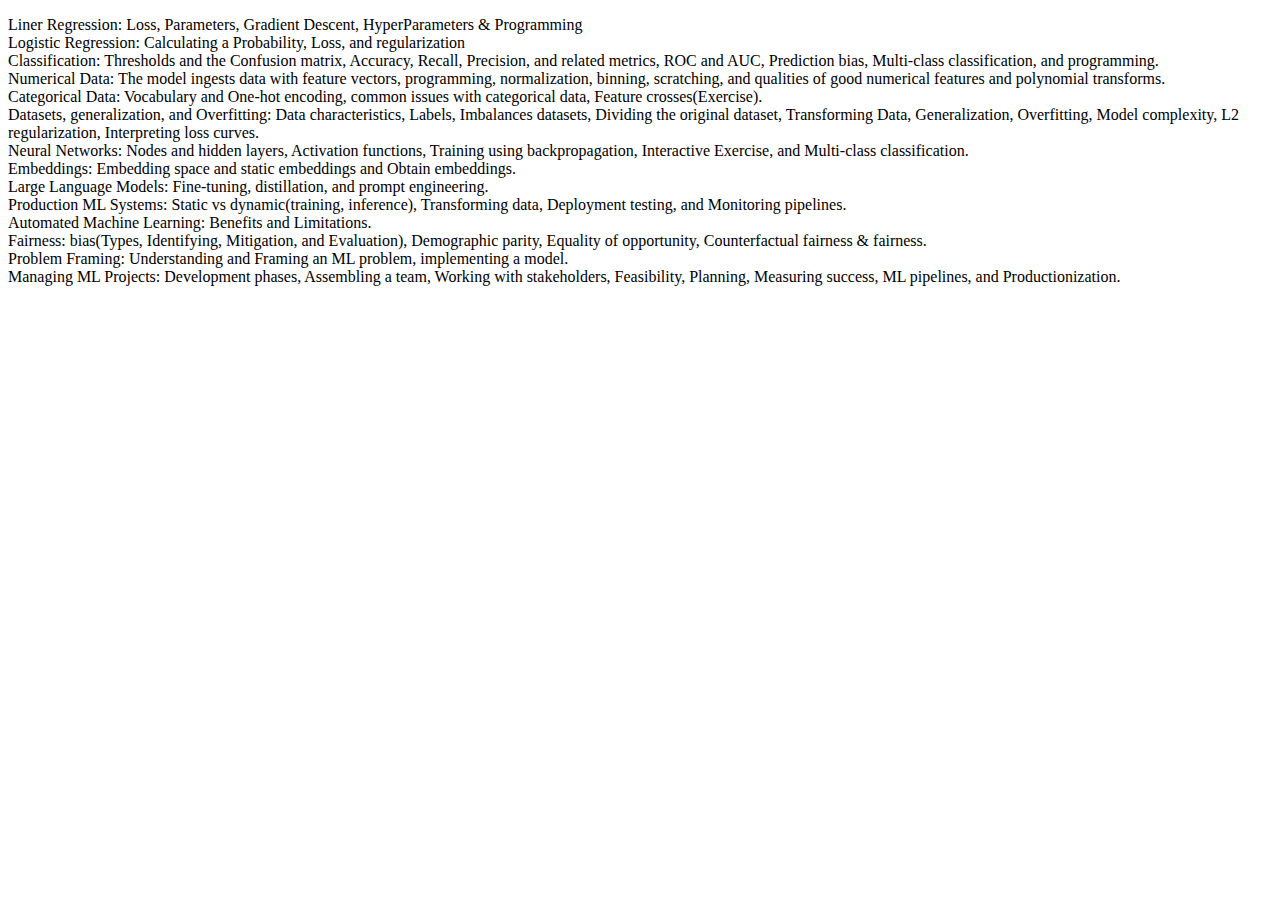
==== courses.html @ e1bc121c "Add files via upload" ====
<!DOCTYPE html>
<html lang="en">
<head>
    <meta charset="UTF-8">
    <meta name="viewport" content="width=device-width, initial-scale=1.0">
    <link href="css/style.css" rel="stylesheet">
    <title>button1</title>
</head>
<body>
    <p id="ML_Course">
<div>Liner Regression: Loss, Parameters, Gradient Descent, HyperParameters & Programming</div>
<div>Logistic Regression: Calculating a Probability, Loss, and regularization</div>
<div>Classification: Thresholds and the Confusion matrix, Accuracy, Recall, Precision, and related metrics, ROC and AUC,
Prediction bias, Multi-class classification, and programming.</div>
<div>Numerical Data: The model ingests data with feature vectors, programming, normalization, binning, scratching, and
qualities of good numerical features and polynomial transforms.</div>
<div>Categorical Data: Vocabulary and One-hot encoding, common issues with categorical data, Feature crosses(Exercise).</div>
<div>Datasets, generalization, and Overfitting: Data characteristics, Labels, Imbalances datasets, Dividing the original dataset,
Transforming Data, Generalization, Overfitting, Model complexity, L2 regularization, Interpreting loss curves.</div>
<div>Neural Networks: Nodes and hidden layers, Activation functions, Training using backpropagation, Interactive Exercise, and
Multi-class classification.</div>
<div>Embeddings: Embedding space and static embeddings and Obtain embeddings.</div>
<div>Large Language Models: Fine-tuning, distillation, and prompt engineering.</div>
<div>Production ML Systems: Static vs dynamic(training, inference), Transforming data, Deployment testing, and Monitoring
pipelines.</div>
<div>Automated Machine Learning: Benefits and Limitations.</div>
<div>Fairness: bias(Types, Identifying, Mitigation, and Evaluation), Demographic parity, Equality of opportunity, Counterfactual
fairness & fairness.</div>
<div>Problem Framing: Understanding and Framing an ML problem, implementing a model.</div>
<div>Managing ML Projects: Development phases, Assembling a team, Working with stakeholders, Feasibility, Planning,
Measuring success, ML pipelines, and Productionization.</div>
    </p>
    
</body>
</html>
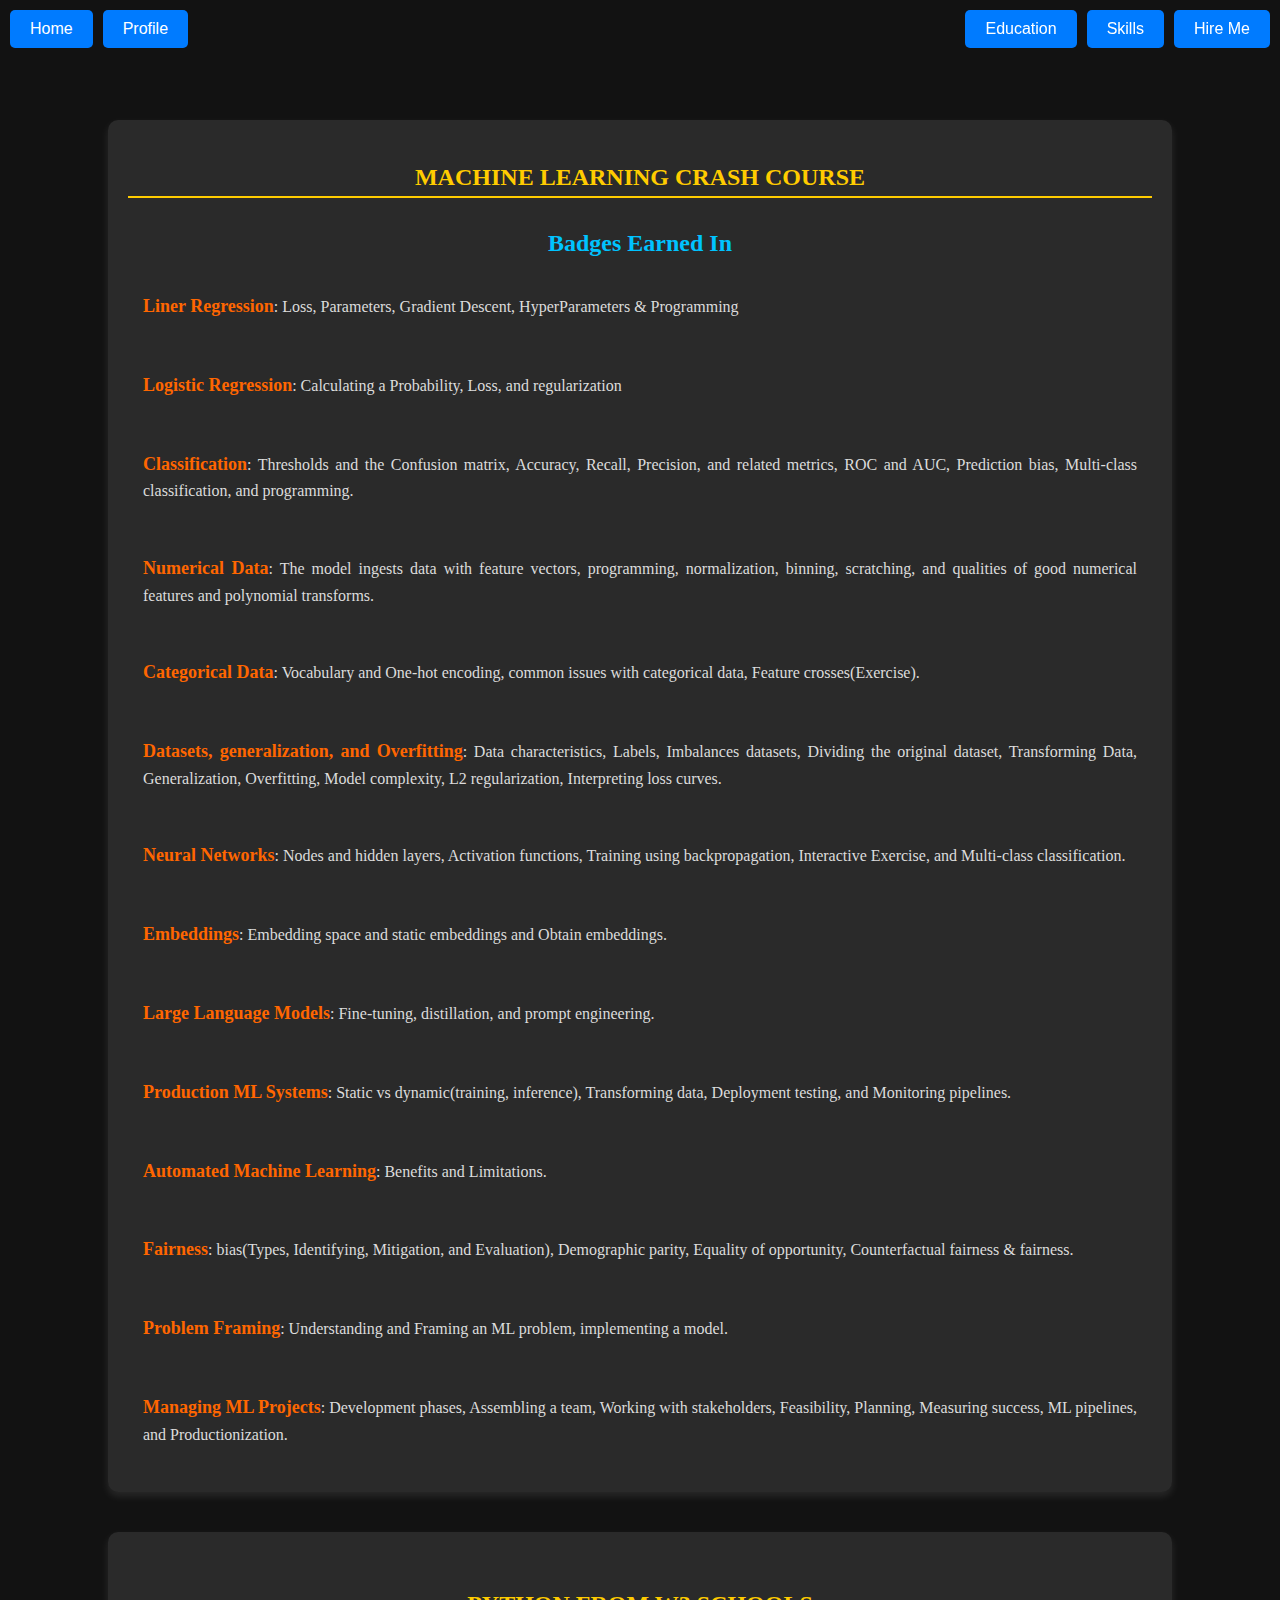
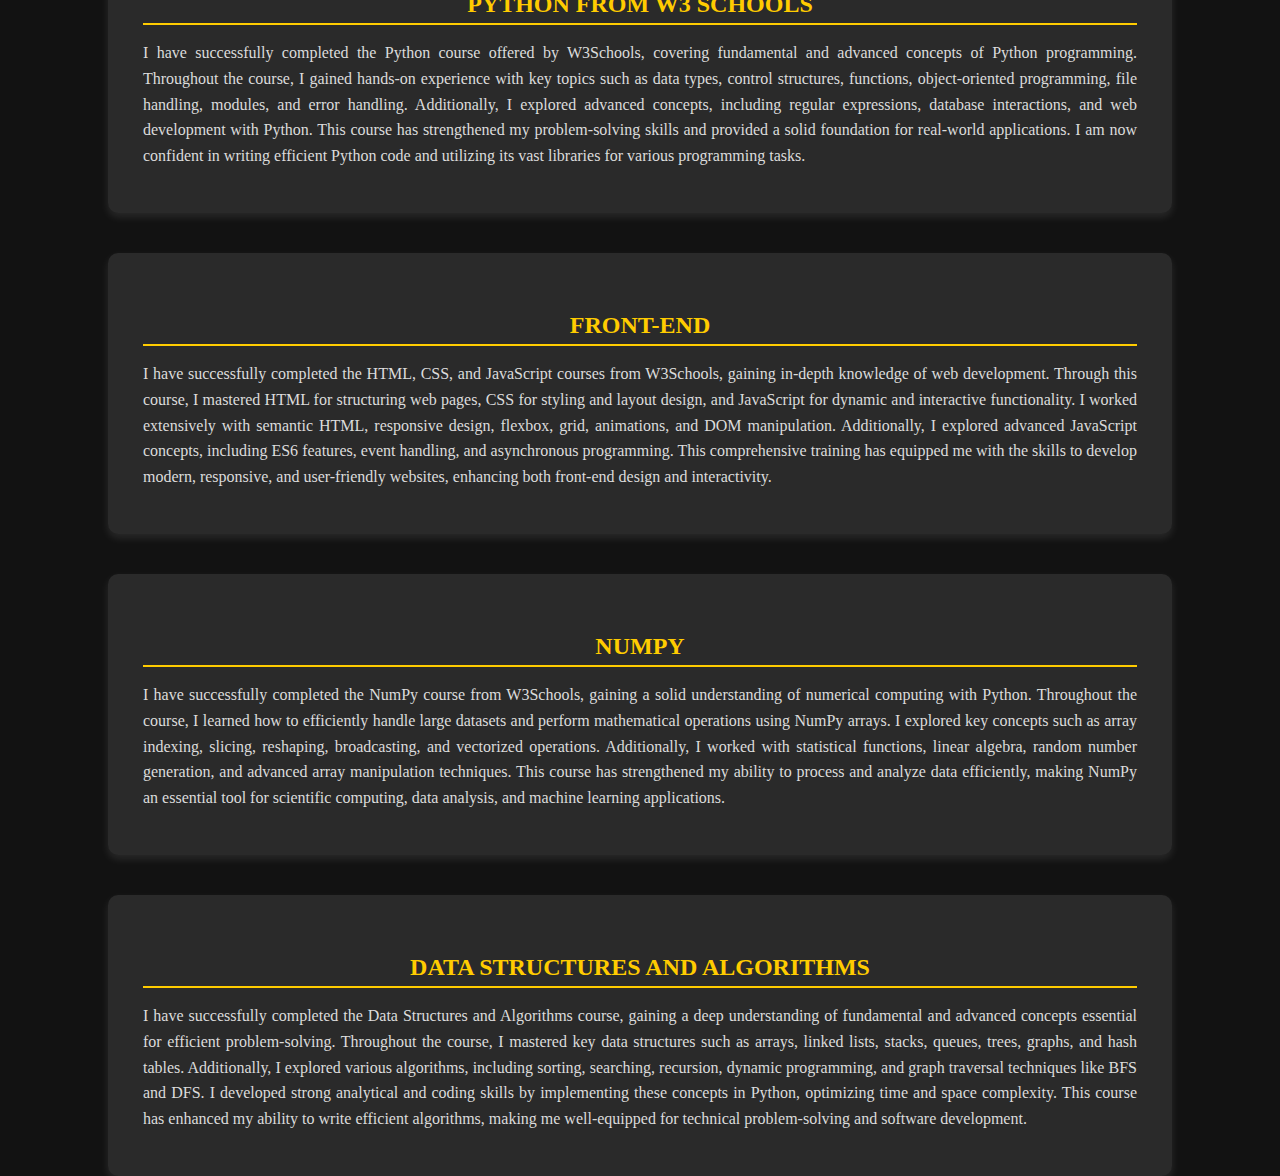
==== commit d9a8ad83: "Add files via upload" ====
--- a/courses.html
+++ b/courses.html
@@ -4,32 +4,79 @@
     <meta charset="UTF-8">
     <meta name="viewport" content="width=device-width, initial-scale=1.0">
     <link href="css/style.css" rel="stylesheet">
+    <link href="courses.css" rel="stylesheet">
     <title>button1</title>
 </head>
 <body>
-    <p id="ML_Course">
-<div>Liner Regression: Loss, Parameters, Gradient Descent, HyperParameters & Programming</div>
-<div>Logistic Regression: Calculating a Probability, Loss, and regularization</div>
-<div>Classification: Thresholds and the Confusion matrix, Accuracy, Recall, Precision, and related metrics, ROC and AUC,
-Prediction bias, Multi-class classification, and programming.</div>
-<div>Numerical Data: The model ingests data with feature vectors, programming, normalization, binning, scratching, and
-qualities of good numerical features and polynomial transforms.</div>
-<div>Categorical Data: Vocabulary and One-hot encoding, common issues with categorical data, Feature crosses(Exercise).</div>
-<div>Datasets, generalization, and Overfitting: Data characteristics, Labels, Imbalances datasets, Dividing the original dataset,
-Transforming Data, Generalization, Overfitting, Model complexity, L2 regularization, Interpreting loss curves.</div>
-<div>Neural Networks: Nodes and hidden layers, Activation functions, Training using backpropagation, Interactive Exercise, and
-Multi-class classification.</div>
-<div>Embeddings: Embedding space and static embeddings and Obtain embeddings.</div>
-<div>Large Language Models: Fine-tuning, distillation, and prompt engineering.</div>
-<div>Production ML Systems: Static vs dynamic(training, inference), Transforming data, Deployment testing, and Monitoring
-pipelines.</div>
-<div>Automated Machine Learning: Benefits and Limitations.</div>
-<div>Fairness: bias(Types, Identifying, Mitigation, and Evaluation), Demographic parity, Equality of opportunity, Counterfactual
-fairness & fairness.</div>
-<div>Problem Framing: Understanding and Framing an ML problem, implementing a model.</div>
-<div>Managing ML Projects: Development phases, Assembling a team, Working with stakeholders, Feasibility, Planning,
-Measuring success, ML pipelines, and Productionization.</div>
-    </p>
-    
+    <div class="home">
+        <a class="homebutton" href="portfolio.html"><button>Home</button></a>
+        <a class="profilebutton" href="profile.html"><button>Profile</button></a>
+    </div>
+    <div class="button-container">
+        <a href="education.html" class="page-link"><button>Education</button></a>
+        <a href="skills.html" class="page-link"><button>Skills</button></a>
+        <a href="hire.html" class="page-link"><button>Hire Me</button></a>
+    </div>
+    <section class="ML">
+        <h3>Machine Learning Crash Course</h3>
+        <h4>Badges Earned In</h4>
+        <div><p><b>Liner Regression</b>: Loss, Parameters, Gradient Descent, HyperParameters & Programming</p></div>
+        <div><p><b>Logistic Regression</b>: Calculating a Probability, Loss, and regularization</p></div>
+        <div><p><b>Classification</b>: Thresholds and the Confusion matrix, Accuracy, Recall, Precision, and related metrics, ROC and AUC,
+        Prediction bias, Multi-class classification, and programming.</p></div>
+        <div><p><b>Numerical Data</b>: The model ingests data with feature vectors, programming, normalization, binning, scratching, and
+        qualities of good numerical features and polynomial transforms.</p></div>
+        <div><p><b>Categorical Data</b>: Vocabulary and One-hot encoding, common issues with categorical data, Feature crosses(Exercise).</p></div>
+        <div><p><b>Datasets, generalization, and Overfitting</b>: Data characteristics, Labels, Imbalances datasets, Dividing the original dataset,
+        Transforming Data, Generalization, Overfitting, Model complexity, L2 regularization, Interpreting loss curves.</p></div>
+        <div><p><b>Neural Networks</b>: Nodes and hidden layers, Activation functions, Training using backpropagation, Interactive Exercise, and
+        Multi-class classification.</p></div>
+        <div><p><b>Embeddings</b>: Embedding space and static embeddings and Obtain embeddings.</p></div>
+        <div><p><b>Large Language Models</b>: Fine-tuning, distillation, and prompt engineering.</p></div>
+        <div><p><b>Production ML Systems</b>: Static vs dynamic(training, inference), Transforming data, Deployment testing, and Monitoring
+        pipelines.</p></div>
+        <div><p><b>Automated Machine Learning</b>: Benefits and Limitations.</p></div>
+        <div><p><b>Fairness</b>: bias(Types, Identifying, Mitigation, and Evaluation), Demographic parity, Equality of opportunity, Counterfactual
+        fairness & fairness.</p></div>
+        <div><p><b>Problem Framing</b>: Understanding and Framing an ML problem, implementing a model.</p></div>
+        <div><p><b>Managing ML Projects</b>: Development phases, Assembling a team, Working with stakeholders, Feasibility, Planning,
+        Measuring success, ML pipelines, and Productionization.</p></div>
+        
+    </section>
+    <section class="Python">
+        <div>
+            <h3>Python from W3 Schools</h3>
+            <p>
+                I have successfully completed the Python course offered by W3Schools, covering fundamental and advanced concepts of Python programming. Throughout the course, I gained hands-on experience with key topics such as data types, control structures, functions, object-oriented programming, file handling, modules, and error handling. Additionally, I explored advanced concepts, including regular expressions, database interactions, and web development with Python. This course has strengthened my problem-solving skills and provided a solid foundation for real-world applications. I am now confident in writing efficient Python code and utilizing its vast libraries for various programming tasks.
+            </p>
+        </div>
+    </section>
+    <section class="FrontEnd">
+        <div>
+            <h3>Front-End</h3>
+            <p>
+                I have successfully completed the HTML, CSS, and JavaScript courses from W3Schools, gaining in-depth knowledge of web development. Through this course, I mastered HTML for structuring web pages, CSS for styling and layout design, and JavaScript for dynamic and interactive functionality. I worked extensively with semantic HTML, responsive design, flexbox, grid, animations, and DOM manipulation. Additionally, I explored advanced JavaScript concepts, including ES6 features, event handling, and asynchronous programming. This comprehensive training has equipped me with the skills to develop modern, responsive, and user-friendly websites, enhancing both front-end design and interactivity.
+            </p>
+        </div>
+    </section>
+    <section class="Numpy">
+        <div>
+            <h3>Numpy</h3>
+            <p>
+                I have successfully completed the NumPy course from W3Schools, gaining a solid understanding of numerical computing with Python. Throughout the course, I learned how to efficiently handle large datasets and perform mathematical operations using NumPy arrays. I explored key concepts such as array indexing, slicing, reshaping, broadcasting, and vectorized operations. Additionally, I worked with statistical functions, linear algebra, random number generation, and advanced array manipulation techniques. This course has strengthened my ability to process and analyze data efficiently, making NumPy an essential tool for scientific computing, data analysis, and machine learning applications. 
+            </p>
+        </div>
+    </section>
+    <section class="DSA">
+        <div>
+            <h3>Data Structures and Algorithms</h3>
+            <p>
+                I have successfully completed the Data Structures and Algorithms course, gaining a deep understanding of fundamental and advanced concepts essential for efficient problem-solving. Throughout the course, I mastered key data structures such as arrays, linked lists, stacks, queues, trees, graphs, and hash tables. Additionally, I explored various algorithms, including sorting, searching, recursion, dynamic programming, and graph traversal techniques like BFS and DFS. I developed strong analytical and coding skills by implementing these concepts in Python, optimizing time and space complexity. This course has enhanced my ability to write efficient algorithms, making me well-equipped for technical problem-solving and software development.
+            </p>
+        </div>
+
+    </section>
+
+
 </body>
 </html>--- a/courses.css
+++ b/courses.css
@@ -0,0 +1,156 @@
+body{
+    font-family: 'Times New Roman';
+    font-size: 24px;
+    margin:0;
+    padding:0;
+    box-sizing: border-box;
+    width:100%;
+    color:#f8f9fa;
+    padding-top: 80px; /* Space for fixed navbar */
+   /* display:flex;
+    flex-direction:column;
+    justify-content: center;
+    align-items:center; */
+    height:100vh;
+}
+.home{
+    display: flex;
+    justify-content: flex-start;
+    align-items: center;
+    position: fixed;
+    top: 10px;
+    left: 10px;
+    gap: 10px;
+    Z-index:1000;
+    
+}
+
+.button-container {
+    display: flex;
+    justify-content: flex-end;
+    align-items: center;
+    position: fixed;
+    top: 10px;
+    right: 10px;
+    gap: 10px;
+    z-index: 1000;
+}
+
+.button-container button, .home button{
+    background-color:#007bff;
+    color: white;
+    padding: 10px 20px;
+    font-size: 16px;
+    cursor: pointer;
+    border: none;
+    border-radius: 5px;
+    transition: background-color 0.3s ease;
+    position: relative;
+}
+
+
+body {
+    background-color: #121212;
+    color: #f8f9fa;
+    padding-top: 80px; /* Space for fixed navbar */
+}
+.button-container button:hover{
+    transform:scale(1.1);
+    background-color:aqua;
+}
+.button-container button:active {
+    transform: rotateY(90deg);
+    transition:0.3s ease;
+}
+.button-container:hover button:not(:hover){
+    filter: blur(5px);
+    opacity:0.5;
+}
+.home button:hover{
+    transform: scale(1.1);
+    background-color: aqua;
+}
+.home button:active{
+    transform: rotateY(-90deg);
+    transform: 0.3s ease;
+}
+.home:hover button:not(:hover){
+    filter: blur(5px);
+    opacity:0.5;
+}
+/* Section Styling */
+section {
+    max-width: 80%;
+    margin: 40px auto;
+    padding: 20px;
+    background-color: rgba(255, 255, 255, 0.1);
+    border-radius: 10px;
+    box-shadow: 0 4px 8px rgba(255, 255, 255, 0.1);
+    transition: transform 0.3s ease, box-shadow 0.3s ease;
+    position:relative;
+    z-index:1;
+}
+
+/* Hover Animation for Sections */
+section:hover {
+    transform: translateY(-5px);
+    box-shadow: 0 6px 12px rgba(255, 255, 255, 0.2);
+}
+
+/* Headers in Sections */
+section h3 {
+    color: #ffcc00;
+    font-size: 24px;
+    text-transform: uppercase;
+    border-bottom: 2px solid #ffcc00;
+    padding-bottom: 5px;
+    text-align: center;
+    margin-bottom: 15px;
+}
+
+/* Subheading Styling */
+section h4 {
+    color: #00c3ff;
+    font-size: 24px;
+    text-align: center;
+    margin-bottom: 10px;
+}
+
+/* Paragraph Styling */
+section p {
+    font-size: 16px;
+    line-height: 1.6;
+    text-align: justify;
+    color: #dcdcdc;
+    margin: 10px 0;
+}
+
+/* Specific Styling for Sections */
+.ML, .Python, .FrontEnd, .Numpy, .DSA {
+    animation: fadeIn 1s ease-in-out;
+}
+
+/* Fade-in Animation */
+@keyframes fadeIn {
+    from { opacity: 0; transform: translateY(20px); }
+    to { opacity: 1; transform: translateY(0); }
+}
+
+/* Section Divs */
+section div {
+    padding: 15px;
+}
+
+/* List Styling */
+section div p b {
+    color: #ff6600;
+    font-size: 18px;
+}
+
+/* Add Responsive Design */
+@media (max-width: 768px) {
+    section {
+        max-width: 90%;
+        padding: 15px;
+    }
+}
